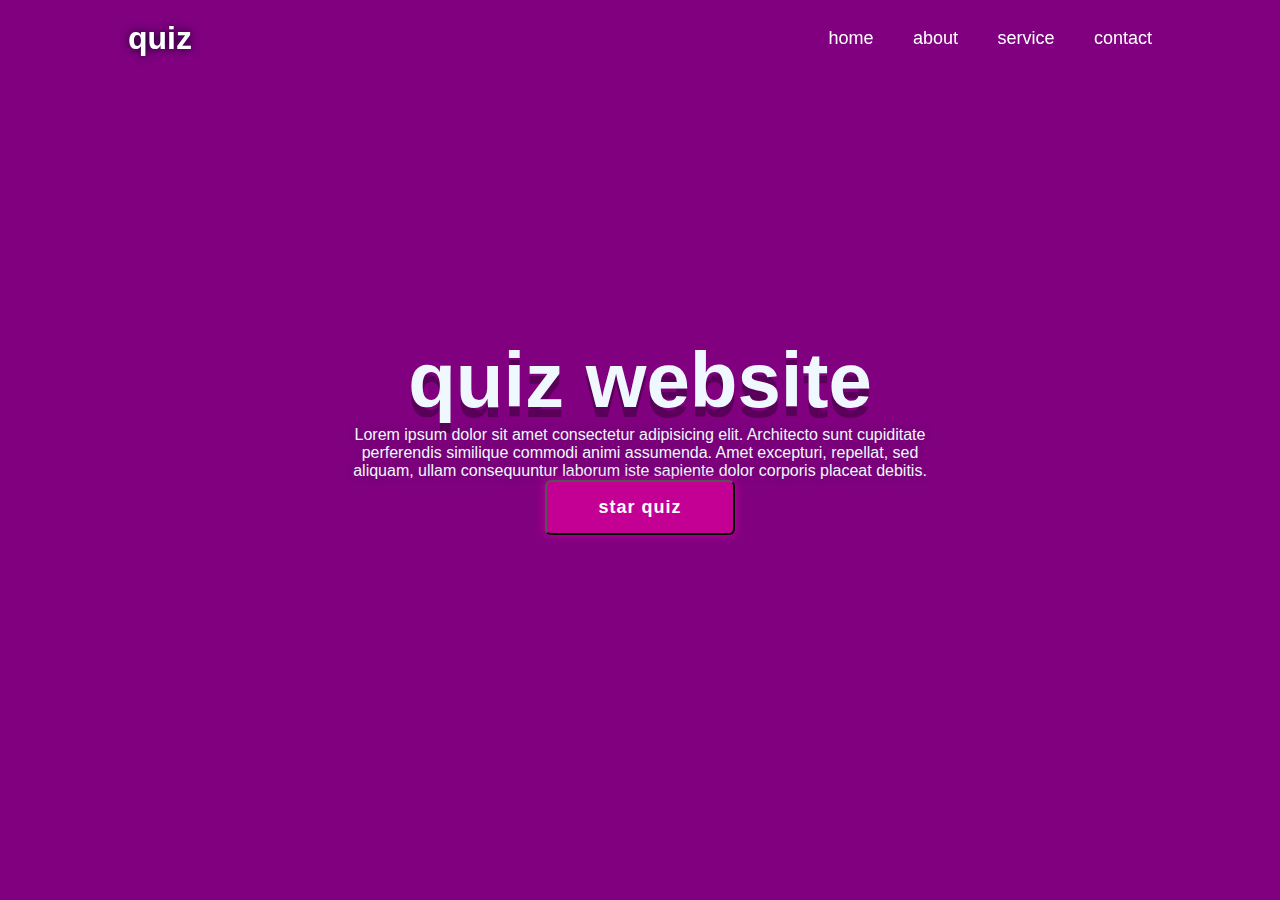
==== quiz.html @ 4f14c698 "first commit" ====
<!DOCTYPE html>
<html lang="en">
<head>
    <meta charset="UTF-8">
    <meta name="viewport" content="width=device-width, initial-scale=1.0">
    <title>QUIZ GAME </title>
    <link rel="stylesheet" href="quiz.css">
</head>
<body>
    <main class="main">
        <header class="header">
            <a href="" class="logo">quiz</a>
            <nav class="navbar">
                <a href="" class="active">home</a>
                <a href="">about</a>
                <a href="">service</a>
                <a href="">contact</a>
            </nav>
        </header>
        <section class="home">
            <div class="home-content">
                <h1>quiz website</h1>
                <p>Lorem ipsum dolor sit amet consectetur adipisicing elit. Architecto sunt cupiditate perferendis similique commodi animi assumenda. Amet excepturi, repellat, sed aliquam, ullam consequuntur laborum iste sapiente dolor corporis placeat debitis.</p>
            <button class="start-btn">star quiz</button>
            </div>
        </section>
    </main>
    <div class="popup-info">
        <h2>quiz quide</h2>
        <span class="info">1. Lorem ipsum dolor sit amet consectetur,</span>
        <span class="info">2. Lorem ipsum dolor sit amet consectetur,</span>
        <span class="info">3. Lorem ipsum dolor sit amet consectetur,</span>
        <span class="info">4. Lorem ipsum dolor sit amet consectetur,</span>
        <span class="info">5. Lorem ipsum dolor sit amet consectetur,</span>
        <div class="btn-group">
            <button class="info-btn-exit-btn">exit quiz</button>
            <a href="" class0="info-btn-continue-btn">continue</a>
        </div>
    </div>
</body>
</html>
---- quiz.css ----
*{
    margin: 0;
    padding: 0;
    box-sizing: border-box;
    font-family: 'Gill Sans', 'Gill Sans MT', Calibri, 'Trebuchet MS', sans-serif;
}
body{
    color: aliceblue;
}
.header{
    position: fixed;
    top: 0;
    left: 0;
    width: 100%;
    padding: 20px 10%;
    /* background:seagreen; */
    background:transparent;

    display: flex;
    justify-content: space-between;
    align-items: center;
    z-index: 100;
}
.logo{
    font-size: 32px;
    color: #fff;
    text-decoration: none;
    font-weight: 700;
    filter: drop-shadow(0 0 5px #09001d);
}
.navbar a {
font-size: 18px;
color: #fff;
text-decoration: none;
font-weight: 500;
margin-left: 35px;
transition: .3s;

}
.navbar a:hover,
.navbar a:active{
    color: #c40094;
}
.main{
   min-height:100vh; 
   background-color: purple;
   /* background-size: cover; */
   background-position: center;
}
.home{
    height: 100vh;
    width: 100%;
    display: flex;
    justify-content: center;
    align-items: center;
}
.home-content{
max-width: 600px;
display: flex;
align-items: center;
flex-direction: column;
}
.home-content h1{
    font-size: 78px;
    font-weight: 700;
    text-shadow: 00 10px rgba(0,0,0,.3); 
}
.home-content{
font-size: 16px;
text-align: center;
text-shadow: 0 0 10px rgba(0,0,0,.3);
margin-bottom: 30px;

}
.home-content .start-btn {
    width: 190px;
    height: 55px;
    background: #c40094;
    border: 2px s0lid #fff;
    outline: none;
    border-radius: 6px;
    box-shadow:0 0 10px  #c40094;
    font-size: 18px;
    color: #fff;
    letter-spacing: 1px;
    font-weight: 600;
    cursor: pointer;
}
.home-content .start-btn:hover{
background: #09001d;
box-shadow: none;
}
.popup-info{
    position: absolute;
    top: 50%;
    left: 50%;
    transform: translate(-50%,-50%);
    width: 500px;
    background: seagreen;
    border-radius: 6px;
    padding: 10px 25px;
    opacity: 0;
    pointer-events: none;
}
.popup-info h2 {
font-size: 50px;
color: #c40094;
}
.popup-info .info {
    display: inline-block;
    font-size: 16px;
    color: #333;
    font-weight: 500;
    margin: 4px 0;
}
.popup-info .btn-group{
    display: flex;
    justify-content: space-between;
    align-items: center;
    border-top:10px ;
    padding: 15px 0 7px;
}
.popup-info .btn-group .info-btn {
    display: inline-flex;
    justify-content: center;
    align-items: center;
    width: 130px;
    height: 45px;
    background: #c40094;
    border: 2px solid #c40094;
    outline: none;
    border-radius: 6px;
    text-decoration: none;
    font-size: 16px;
    color: #fff;
    font-weight: 600;
    box-shadow: 0 0 10px rgba(0,0,0,.1);
    cursor: pointer;
}
.popup-info .btn-group .info-btn:nth-child(1) {
    background: transparent;
    color: #c40094;
}
.popup-info .btn-group .info-btn:nth-child(1):hover {
    background: #c40094;
    color: #fff;
}
.popup-info .btn-group .info-btn:nth-child(1):hover {
    background: #c40094;
    border-color:#c40094;
}
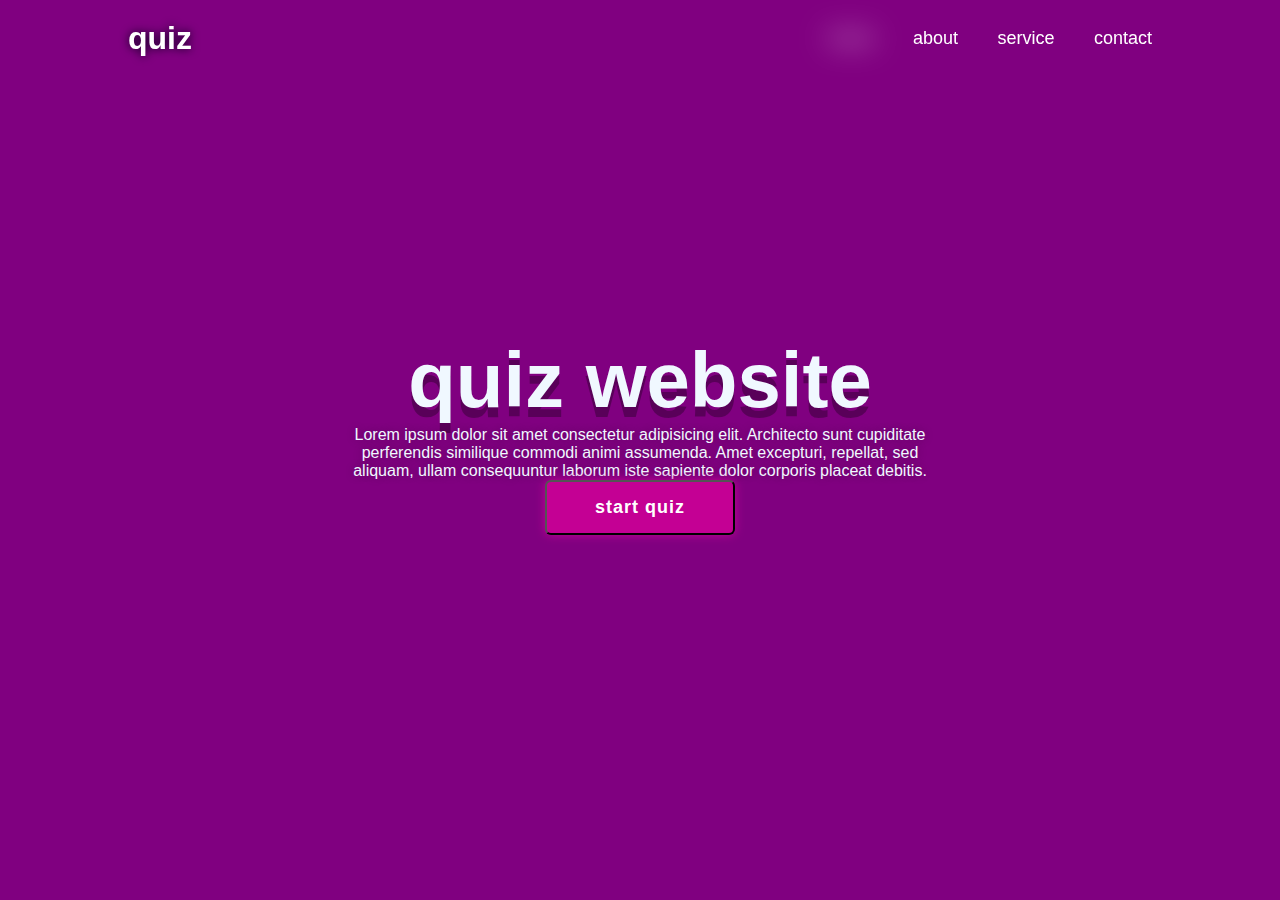
==== commit 2db27d0a: "update" ====
--- a/quiz.html
+++ b/quiz.html
@@ -17,13 +17,47 @@
                 <a href="">contact</a>
             </nav>
         </header>
+        <div class="container">
+            <section class="quiz-section">
+                <div class="quiz-box">
+                    <h1>codehal quiz</h1>
+                    <div class="quiz-header">
+                        <span>quiz website tutorial</span>
+                        <span class="header-score">scrore: 0/5</span>
+                        </div>
+                        <div>
+                            <h2 class="question-text">WHAT DOES html stand for?</h2>
+                            <div class="option-list">
+                                <div class="option">
+                                    <span>A.hyper tyoe multi language</span>
+                                </div>
+                                <div class="option">
+                                    <span>B.hyper text multiple language</span>
+                                </div>
+                                <div class="option">
+                                    <span>C.hyper text markup language</span>
+                                </div>
+                                <div class="option">
+                                    <span>D.home text multi language</span>
+                                </div>
+                            </div>
+                                <div class="quiz-footer">
+                                    <span class="question-total">1 of 5 question</span>
+                                    <button class="next-btn">next</button>
+                                </div>
+                        </div>
+                    
+
+                
+            </section>
         <section class="home">
             <div class="home-content">
                 <h1>quiz website</h1>
                 <p>Lorem ipsum dolor sit amet consectetur adipisicing elit. Architecto sunt cupiditate perferendis similique commodi animi assumenda. Amet excepturi, repellat, sed aliquam, ullam consequuntur laborum iste sapiente dolor corporis placeat debitis.</p>
-            <button class="start-btn">star quiz</button>
+            <button class="start-btn">start quiz</button>
             </div>
         </section>
+        </div>
     </main>
     <div class="popup-info">
         <h2>quiz quide</h2>
@@ -33,9 +67,11 @@
         <span class="info">4. Lorem ipsum dolor sit amet consectetur,</span>
         <span class="info">5. Lorem ipsum dolor sit amet consectetur,</span>
         <div class="btn-group">
-            <button class="info-btn-exit-btn">exit quiz</button>
-            <a href="" class0="info-btn-continue-btn">continue</a>
+            <button class="info-btn exit-btn">exit quiz</button>
+            <a href="" class="info-btn continue-btn">continue</a>
         </div>
     </div>
 </body>
+<script src="question.js"></script>
+<script src="script.js"></script>
 </html>--- a/quiz.css
+++ b/quiz.css
@@ -6,6 +6,8 @@
 }
 body{
     color: aliceblue;
+     background:#09001d ;
+     overflow: hidden;
 }
 .header{
     position: fixed;
@@ -46,6 +48,18 @@
    background-color: purple;
    /* background-size: cover; */
    background-position: center;
+   transition: .3s ease;
+   pointer-events: auto;
+}
+.main .active {
+    filter:blur(15px);
+    pointer-events:none;
+}
+.container {
+    display: flex;
+    height: 100vh;
+    width: 200%;
+
 }
 .home{
     height: 100vh;
@@ -53,6 +67,8 @@
     display: flex;
     justify-content: center;
     align-items: center;
+    position: relative;
+    left: -50%;
 }
 .home-content{
 max-width: 600px;
@@ -94,13 +110,20 @@
     position: absolute;
     top: 50%;
     left: 50%;
-    transform: translate(-50%,-50%);
+    transform: translate(-50%,-50%) scale(.9);
     width: 500px;
     background: seagreen;
     border-radius: 6px;
     padding: 10px 25px;
     opacity: 0;
     pointer-events: none;
+    transition: 3s ease;
+}
+.popup-info .active {
+    opacity:1;
+    pointer-events: auto;
+    transform: translate(-50%,-50%) scale(1);
+
 }
 .popup-info h2 {
 font-size: 50px;
@@ -148,4 +171,112 @@
 .popup-info .btn-group .info-btn:nth-child(1):hover {
     background: #c40094;
     border-color:#c40094;
+}
+.quiz-section {
+    width: 100%;
+    background: seagreen;
+    position: relative;
+    left: -50%;
+    /* left: 0; */
+    display: flex;
+    justify-content: center;
+    align-items: center;
+    background: #09001d;
+    transition: .8s ease-in-out;
+    transition-delay:-25s;
+    z-index: 100;
+}
+.quiz-section .active {
+    left: 0;
+}
+.quiz-section .quiz-box {
+    position:relative;
+    width: 500px;
+    background: transparent;
+    border: 2px solid #c40094;
+    border-radius:6px;
+    display: flex;
+    flex-direction: column;
+    padding: 20px 30px;
+    opacity: 0;
+    pointer-events: none;
+    transform: scale(.9);
+}
+.quiz-section .quiz-box.active {
+    opacity: 1;
+    pointer-events:auto;
+    transform: scale(1);
+    transition: 1s ease;
+    transition-delay: 1s;
+}
+.quiz-box h1 {
+    font-size: 32px;
+    text-align: center;
+    background:linear-gradient(45deg,transparent,#c40094,transparent);
+    border-radius: 6px;
+}
+.quiz-box .quiz-header {
+    display: flex;
+    justify-content: space-between;
+    align-items: center;
+    padding: 20px ;
+    border-bottom:1px solid #c40094;
+    margin-bottom: 30px;
+}
+.quiz-header span {
+    font-size: 18px;
+    font-weight: 500;
+}
+.quiz-header .header-score {
+    background: #c40094;
+    border-radius: 3px;
+    padding: 7px;
+}
+.quiz-box .question-text {
+    font-size: 24px;
+    font-weight: 600;
+}
+.option-list .option {
+    width: 100%;
+    padding: 12px;
+    background: transparent;
+    border: 2px solid rgba(255,255,255,.2);
+    border-radius: 4px;
+    font-size: 17px;
+    margin: 15px 0;
+    cursor: pointer;
+}
+.option-list .option:hover {
+    background:rgba(255,255,255,.2) ;
+    background-color: rgba(255,255,255,.2);
+}
+.quiz-box .quiz-footer {
+    display: flex;
+    justify-content: space-between;
+    align-items: center;
+    border-top: 2px solid #c40094;
+    padding-top: 20px;
+    margin-top: 25px;
+}
+.quiz-footer .question-total {
+    font-size: 16px;
+    font-weight: 600;
+}
+.quiz-footer .next-btn {
+    width: 100px;
+    height: 45px;
+    background: rgba(255,255,255,.2);
+    border: 2px solid rgba(255,255,255,.2);
+    outline: none;
+    border-radius: 6px;
+    font-size: 16px;
+    color: rgba(255,255,255,.2);
+    font-weight: 600;
+    cursor: pointer;
+    pointer-events: none;
+    transition: .5s;
+}
+.quiz-footer .next-btn:hover {
+    background: #c40094;
+    border-color: #c40094;
 }